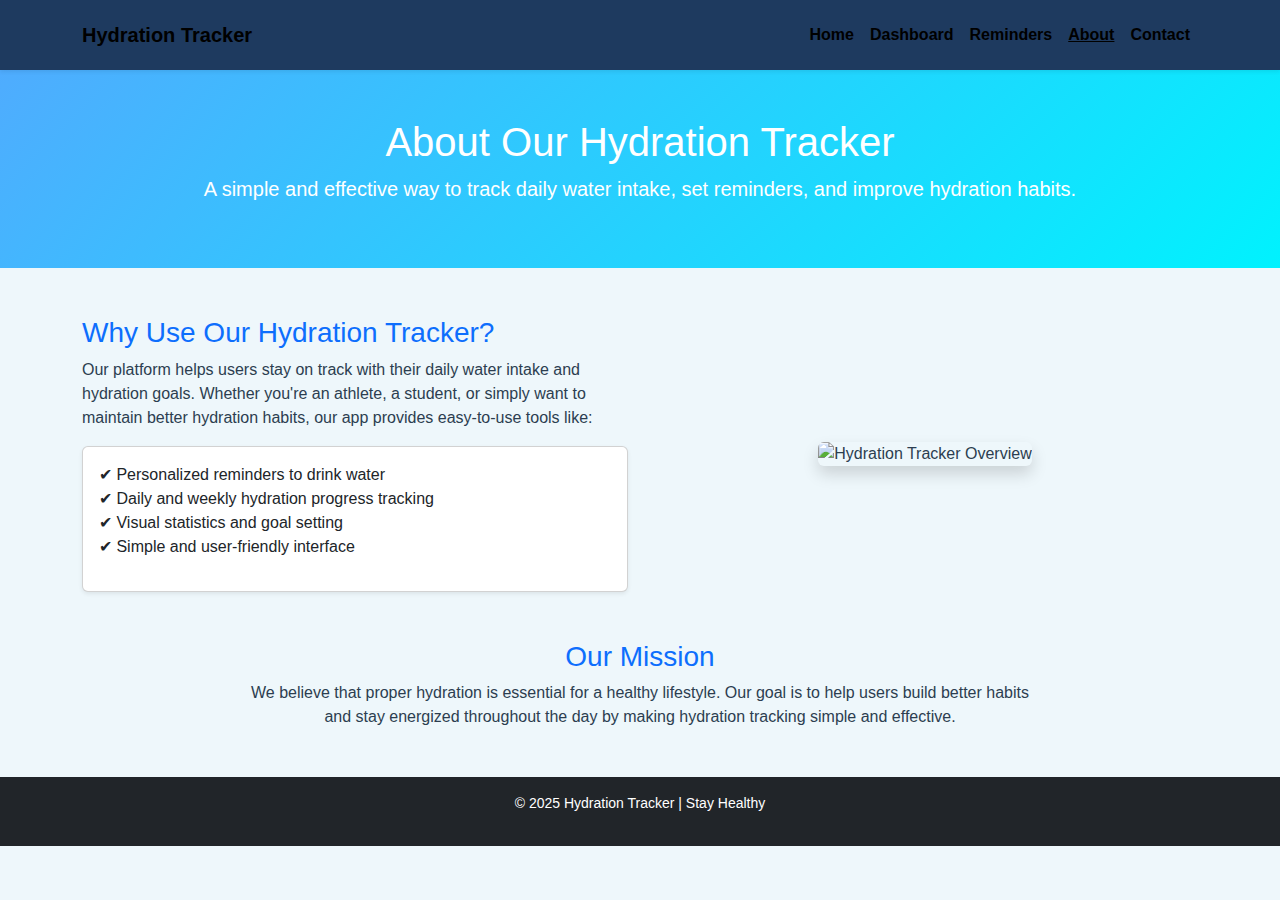
==== about.html @ b05bc2ae "Add files via upload" ====
<!DOCTYPE html>
<html lang="en">
<head>
    <meta charset="UTF-8">
    <meta name="viewport" content="width=device-width, initial-scale=1.0">
    <title>About - Hydration Tracker</title>
    <link rel="stylesheet" href="https://cdn.jsdelivr.net/npm/bootstrap@5.3.0/dist/css/bootstrap.min.css">
    <link rel="stylesheet" href="styles.css">
</head>
<body>
    <!-- Navigation Bar -->
    <nav class="navbar navbar-expand-lg navbar-light bg-light shadow-sm">
        <div class="container">
            <a class="navbar-brand text-primary fw-bold" href="index.html">Hydration Tracker</a>
            <button class="navbar-toggler" type="button" data-bs-toggle="collapse" data-bs-target="#navbarNav">
                <span class="navbar-toggler-icon"></span>
            </button>
            <div class="collapse navbar-collapse" id="navbarNav">
                <ul class="navbar-nav ms-auto">
                    <li class="nav-item"><a class="nav-link text-dark" href="index.html">Home</a></li>
                    <li class="nav-item"><a class="nav-link text-dark" href="dashboard.html">Dashboard</a></li>
                    <li class="nav-item"><a class="nav-link text-dark" href="reminder.html">Reminders</a></li>
                    <li class="nav-item"><a class="nav-link text-dark active" href="about.html">About</a></li>
                    <li class="nav-item"><a class="nav-link text-dark" href="contact.html">Contact</a></li>
                </ul>
            </div>
        </div>
    </nav>

    <!-- Hero Section -->
    <section class="text-center py-5" style="background: linear-gradient(135deg, #4facfe 0%, #00f2fe 100%); color: white;">
        <div class="container">
            <h1>About Our Hydration Tracker</h1>
            <p class="lead">A simple and effective way to track daily water intake, set reminders, and improve hydration habits.</p>
        </div>
    </section>

    <!-- Main Content -->
    <section class="container my-5">
        <div class="row align-items-center flex-column-reverse flex-md-row">
            <div class="col-md-6 text-center text-md-start">
                <h3 class="text-primary">Why Use Our Hydration Tracker?</h3>
                <p>Our platform helps users stay on track with their daily water intake and hydration goals. Whether you're an athlete, a student, or simply want to maintain better hydration habits, our app provides easy-to-use tools like:</p>
                <div class="card p-3 shadow-sm">
                    <ul class="list-unstyled">
                        <li>✔ Personalized reminders to drink water</li>
                        <li>✔ Daily and weekly hydration progress tracking</li>
                        <li>✔ Visual statistics and goal setting</li>
                        <li>✔ Simple and user-friendly interface</li>
                    </ul>
                </div>
            </div>
            <div class="col-md-6 text-center">
                <img src="assets/hydration_about.jpg" class="img-fluid rounded shadow w-75" alt="Hydration Tracker Overview" onerror="this.onerror=null; this.src='https://via.placeholder.com/500x300?text=Hydration+Tracker';">
            </div>
        </div>
    </section>

    <!-- Mission Statement -->
    <section class="container text-center my-5 px-3">
        <h3 class="text-primary">Our Mission</h3>
        <p class="mx-auto" style="max-width: 800px;">We believe that proper hydration is essential for a healthy lifestyle. Our goal is to help users build better habits and stay energized throughout the day by making hydration tracking simple and effective.</p>
    </section>

    <!-- Footer -->
    <footer class="bg-dark text-white text-center py-3 mt-auto position-relative bottom-0 w-100">
        <p>&copy; 2025 Hydration Tracker | Stay Healthy</p>
    </footer>

    <script src="https://cdn.jsdelivr.net/npm/bootstrap@5.3.0/dist/js/bootstrap.bundle.min.js"></script>
</body>
</html>
---- styles.css ----
/* General Styles */
body {
    font-family: Arial, sans-serif;
    background-color: #eef7fb;
    color: #2c3e50;
    margin: 0;
    padding: 0;
}

/* Navigation Bar */
.navbar {
    background-color: #1e3a5f !important;
    padding: 15px;
}
.navbar .navbar-brand, .navbar .nav-link {
    color: black !important;
    font-weight: bold;
}
.navbar .nav-link.active {
    font-weight: bold;
    text-decoration: underline;
}

/* Hero Section */
.hero-section {
    background: linear-gradient(to right, #1e3a5f, #2980b9);
    color: white;
    text-align: center;
    padding: 80px 20px;
    display: flex;
    flex-direction: column;
    align-items: center;
    justify-content: center;
    border-radius: 10px;
}

.hero-section h1, .hero-section p {
    color: white;
}

.hero-section .btn {
    background-color: #f39c12;
    color: white;
    padding: 10px 20px;
    font-size: 1.2rem;
    border-radius: 5px;
    border: none;
    box-shadow: 0px 4px 6px rgba(0, 0, 0, 0.1);
}
.hero-section .btn:hover {
    background-color: #e67e22;
}

/* Features Section */
.features-section .card {
    background-color: #ffffff;
    color: #2c3e50;
    border-radius: 10px;
    box-shadow: 0px 4px 6px rgba(0, 0, 0, 0.1);
    transition: transform 0.3s;
}

.features-section .card:hover {
    transform: scale(1.05);
}

/* Additional Info Section */
.additional-info-section {
    background: #ffffff;
    padding: 40px;
    border-radius: 10px;
    text-align: center;
    box-shadow: 0px 4px 6px rgba(0, 0, 0, 0.1);
}
.additional-info-section h2 {
    color: #1e3a5f;
}

.additional-info-section p {
    color: #2c3e50;
}

/* Call to Action */
.cta-section {
    background-color: #1e3a5f;
    color: white;
    text-align: center;
    padding: 50px 20px;
}
.cta-section .btn {
    background-color: #f39c12;
    padding: 10px 20px;
    font-size: 1.2rem;
    border-radius: 5px;
}

/* Footer */
footer {
    background-color: #1e3a5f;
    color: white;
    padding: 10px 0;
    font-size: 14px;
}
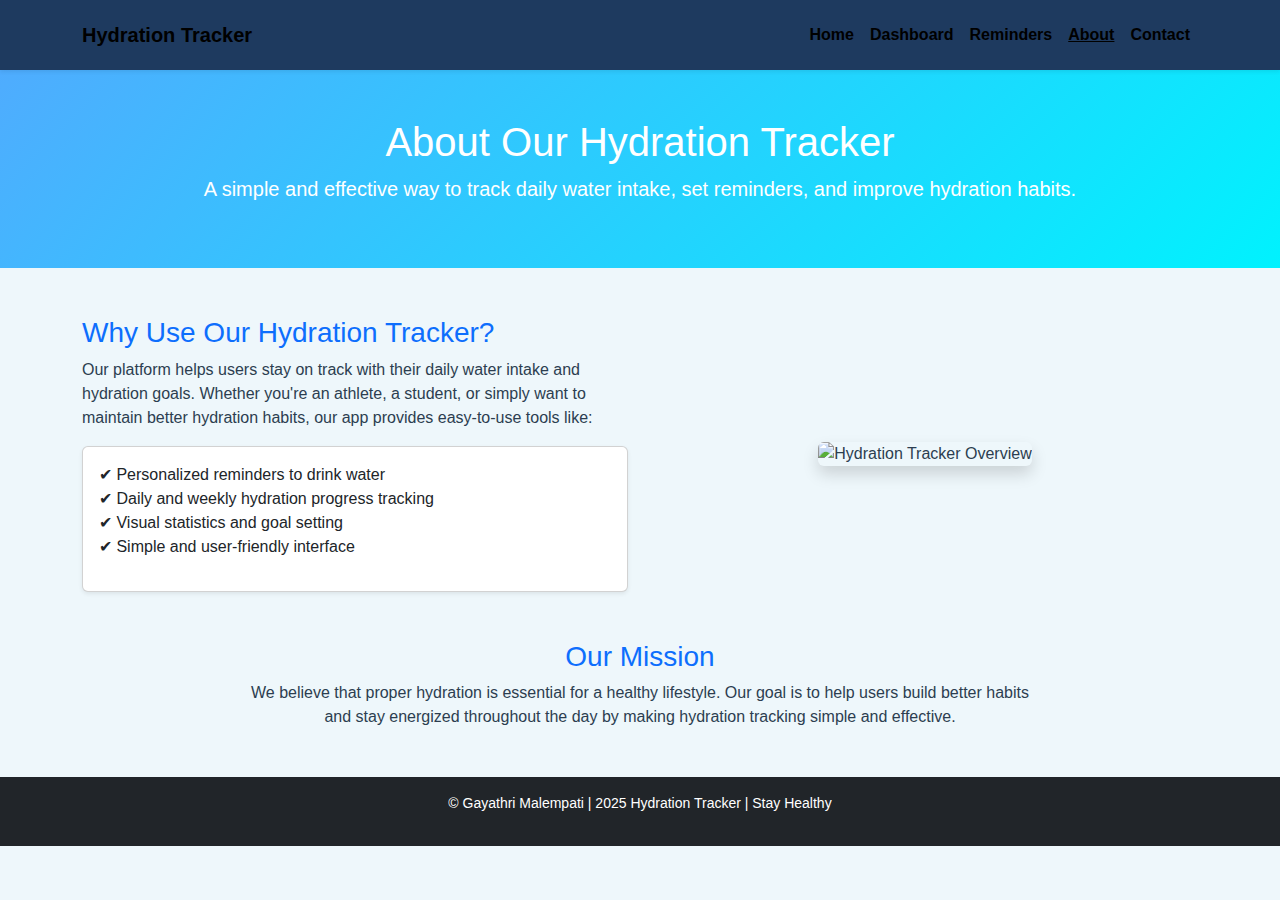
==== commit 00490e1e: "Update about.html" ====
--- a/about.html
+++ b/about.html
@@ -64,7 +64,7 @@
 
     <!-- Footer -->
     <footer class="bg-dark text-white text-center py-3 mt-auto position-relative bottom-0 w-100">
-        <p>&copy; 2025 Hydration Tracker | Stay Healthy</p>
+        <p>&copy; Gayathri Malempati | 2025 Hydration Tracker | Stay Healthy</p>
     </footer>
 
     <script src="https://cdn.jsdelivr.net/npm/bootstrap@5.3.0/dist/js/bootstrap.bundle.min.js"></script>
